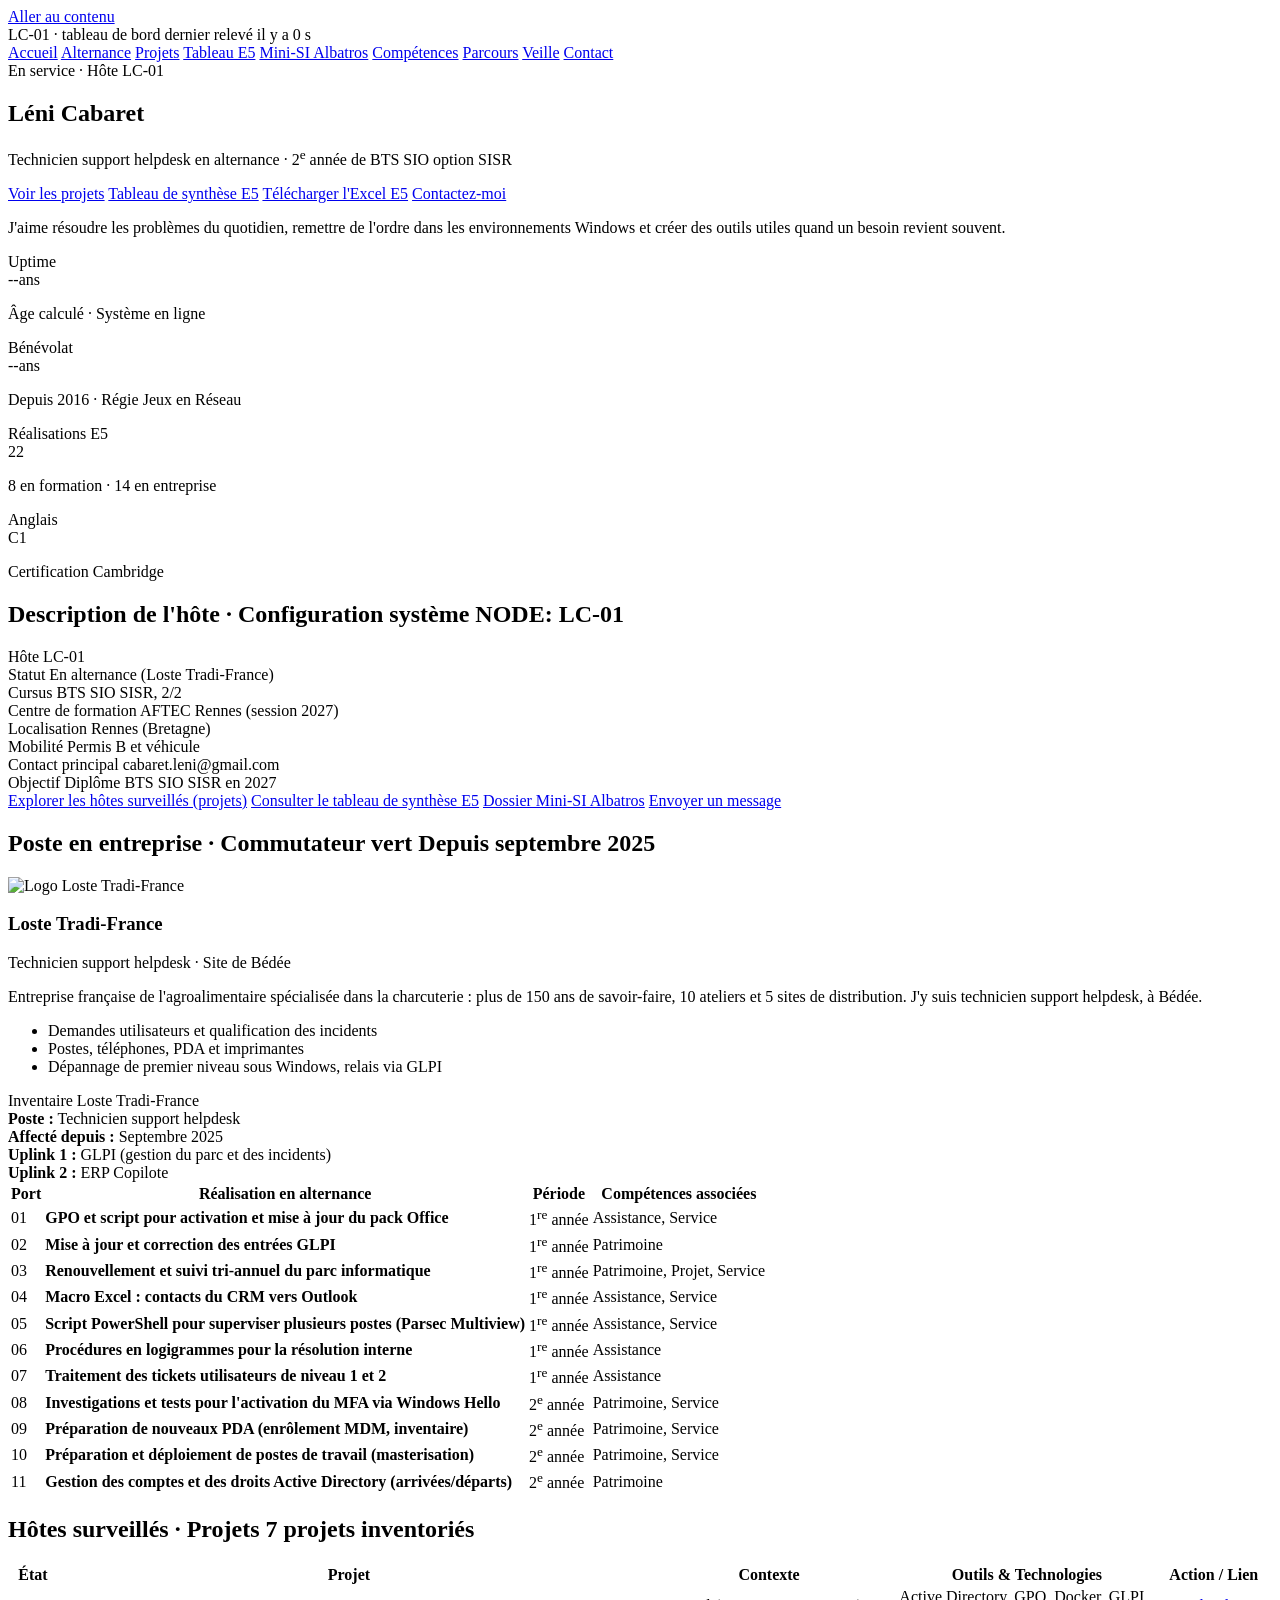
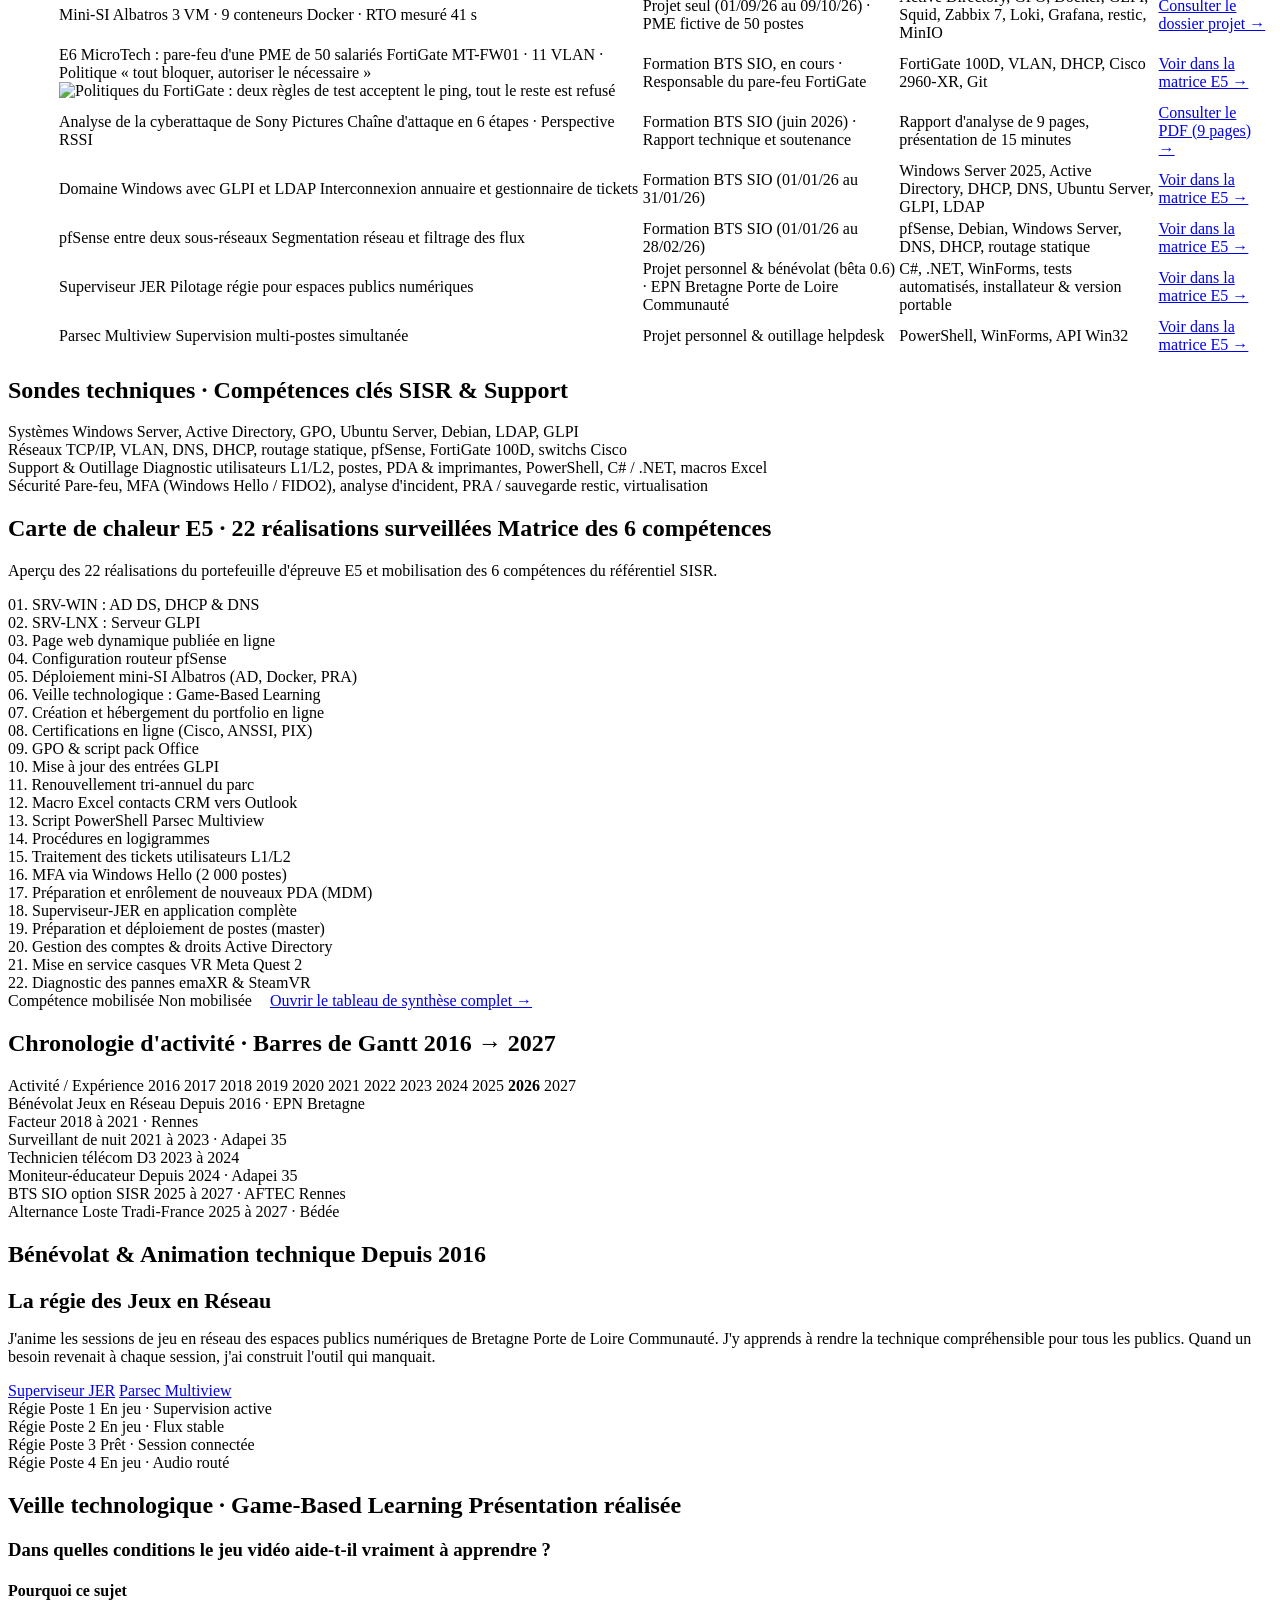
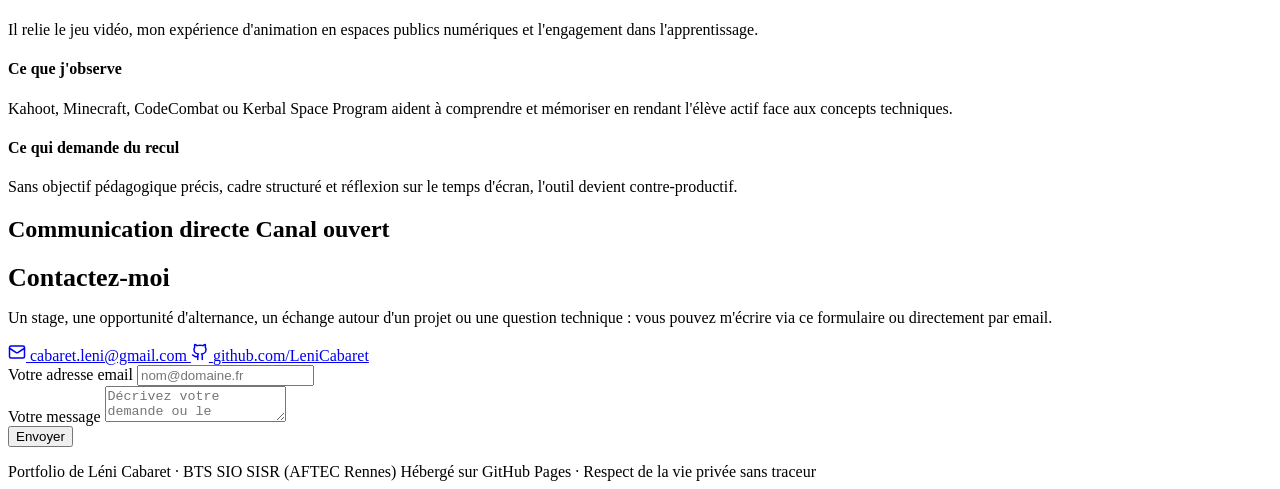
==== src/index.html @ 958c065c "Refonte du portfolio en tableau de bord de supervision - Nouveau style « Dashboard de supervision »," ====
<!doctype html>
<html lang="fr">
<head>
  <meta charset="utf-8">
  <meta name="viewport" content="width=device-width, initial-scale=1">
  <title>Léni Cabaret · Tableau de bord SISR</title>
  <meta name="description" content="Portfolio de Léni Cabaret : technicien support helpdesk en alternance chez Loste Tradi-France, BTS SIO SISR à l'AFTEC Rennes (session 2027).">
  <link rel="icon" href="assets/img/favicon.svg" type="image/svg+xml">
  <link rel="stylesheet" href="assets/css/themes.css">
  <link rel="stylesheet" href="assets/css/site.css">
</head>
<body>
  <a href="#contenu" class="skip-link">Aller au contenu</a>

  <!-- Barre du haut (Top bar de supervision) -->
  <header class="topbar">
    <div class="topbar-inner">
      <div class="topbar-left">
        <span class="host-badge">LC-01 · tableau de bord</span>
        <span class="live-status">
          <span class="voyant voyant-green" aria-hidden="true"></span>
          <span>dernier relevé il y a <span data-live-seconds>0</span> s</span>
        </span>
        <div class="theme-controls">
          <div class="theme-picker" data-theme-picker aria-label="Choix du thème"></div>
          <span data-theme-name></span>
        </div>
      </div>
      <nav class="topbar-nav" aria-label="Navigation principale">
        <a href="#accueil" class="nav-btn active">Accueil</a>
        <a href="#alternance" class="nav-btn">Alternance</a>
        <a href="#projets" class="nav-btn">Projets</a>
        <a href="e5.html" class="nav-btn">Tableau E5</a>
        <a href="mini-si-albatros.html" class="nav-btn">Mini-SI Albatros</a>
        <a href="#competences" class="nav-btn">Compétences</a>
        <a href="#parcours" class="nav-btn">Parcours</a>
        <a href="#veille" class="nav-btn">Veille</a>
        <a href="#contact" class="nav-btn">Contact</a>
      </nav>
    </div>
  </header>

  <main id="contenu" class="dashboard-container">
    <!-- 1. En-tête : Identité de l'hôte et statut -->
    <section id="accueil" class="panel hero-panel" aria-labelledby="hero-title">
      <div class="hero-header">
        <div class="hero-identity">
          <div class="hero-status-tag">
            <span class="voyant voyant-green" aria-hidden="true"></span>
            <span>En service · Hôte LC-01</span>
          </div>
          <h1 id="hero-title">Léni Cabaret</h1>
          <p class="subtitle">Technicien support helpdesk en alternance · 2<sup>e</sup> année de BTS SIO option SISR</p>
        </div>
        <div class="btn-group">
          <a href="#projets" class="btn btn-primary">Voir les projets</a>
          <a href="e5.html" class="btn btn-secondary">Tableau de synthèse E5</a>
          <a href="assets/docs/tableau-synthese-e5-leni-cabaret.xlsx" download class="btn btn-secondary">Télécharger l'Excel E5</a>
          <a href="#contact" class="btn btn-secondary">Contactez-moi</a>
        </div>
      </div>
      <p class="hero-summary">
        J'aime résoudre les problèmes du quotidien, remettre de l'ordre dans les environnements Windows et créer des outils utiles quand un besoin revient souvent.
      </p>
    </section>

    <!-- 2. Rangée de tuiles statistiques (Stats Tiles) -->
    <section class="stats-grid" aria-label="Métriques système">
      <!-- Tuile Uptime (Âge calculé en JS depuis le 20/07/1998) -->
      <article class="stat-tile">
        <div class="stat-top">
          <span class="stat-label">Uptime</span>
          <span class="voyant voyant-green" aria-hidden="true" title="Actif"></span>
        </div>
        <div class="stat-main">
          <div class="stat-number"><span data-stat-uptime data-birth="1998-07-20">--</span><span class="stat-unit">ans</span></div>
        </div>
        <p class="stat-desc">Âge calculé · Système en ligne</p>
      </article>

      <!-- Tuile Bénévolat (Années depuis 2016 calculées en JS) -->
      <article class="stat-tile">
        <div class="stat-top">
          <span class="stat-label">Bénévolat</span>
          <span class="voyant voyant-amber" aria-hidden="true" title="Engagement continu"></span>
        </div>
        <div class="stat-main">
          <div class="stat-number"><span data-stat-benevolat data-start="2016">--</span><span class="stat-unit">ans</span></div>
        </div>
        <p class="stat-desc">Depuis 2016 · Régie Jeux en Réseau</p>
      </article>

      <!-- Tuile Réalisations E5 (Nombre calculé depuis les données avec mini histogramme animé) -->
      <article class="stat-tile">
        <div class="stat-top">
          <span class="stat-label">Réalisations E5</span>
          <span class="voyant voyant-blue" aria-hidden="true" title="Référentiel BTS SIO"></span>
        </div>
        <div class="stat-main">
          <div class="stat-number"><span data-stat-e5 data-count="22">22</span></div>
          <div class="stat-histogram" aria-label="Histogramme : 8 en formation, 7 en entreprise 1re année, 7 en entreprise 2e année">
            <span class="hist-bar" style="height: 100%" title="Formation : 8 réalisations"></span>
            <span class="hist-bar" style="height: 87.5%" title="Entreprise 1re année : 7 réalisations"></span>
            <span class="hist-bar" style="height: 87.5%" title="Entreprise 2e année : 7 réalisations"></span>
          </div>
        </div>
        <p class="stat-desc">8 en formation · 14 en entreprise</p>
      </article>

      <!-- Tuile Anglais C1 Cambridge -->
      <article class="stat-tile">
        <div class="stat-top">
          <span class="stat-label">Anglais</span>
          <span class="voyant voyant-green" aria-hidden="true" title="Certifié"></span>
        </div>
        <div class="stat-main">
          <div class="stat-number">C1</div>
        </div>
        <p class="stat-desc">Certification Cambridge</p>
      </article>
    </section>

    <!-- 3. Panneau Description de l'hôte avec boutons -->
    <section class="panel" aria-labelledby="desc-title">
      <h2 id="desc-title" class="panel-title">
        <span>Description de l'hôte · Configuration système</span>
        <span class="panel-title-badge">NODE: LC-01</span>
      </h2>
      <div class="host-specs-grid">
        <div class="spec-item">
          <span class="spec-key">Hôte</span>
          <span class="spec-val">LC-01</span>
        </div>
        <div class="spec-item">
          <span class="spec-key">Statut</span>
          <span class="spec-val">En alternance (Loste Tradi-France)</span>
        </div>
        <div class="spec-item">
          <span class="spec-key">Cursus</span>
          <span class="spec-val">BTS SIO SISR, 2/2</span>
        </div>
        <div class="spec-item">
          <span class="spec-key">Centre de formation</span>
          <span class="spec-val">AFTEC Rennes (session 2027)</span>
        </div>
        <div class="spec-item">
          <span class="spec-key">Localisation</span>
          <span class="spec-val">Rennes (Bretagne)</span>
        </div>
        <div class="spec-item">
          <span class="spec-key">Mobilité</span>
          <span class="spec-val">Permis B et véhicule</span>
        </div>
        <div class="spec-item">
          <span class="spec-key">Contact principal</span>
          <span class="spec-val">cabaret.leni@gmail.com</span>
        </div>
        <div class="spec-item">
          <span class="spec-key">Objectif</span>
          <span class="spec-val">Diplôme BTS SIO SISR en 2027</span>
        </div>
      </div>
      <div class="btn-group">
        <a href="#projets" class="btn btn-primary">Explorer les hôtes surveillés (projets)</a>
        <a href="e5.html" class="btn btn-secondary">Consulter le tableau de synthèse E5</a>
        <a href="mini-si-albatros.html" class="btn btn-secondary">Dossier Mini-SI Albatros</a>
        <a href="#contact" class="btn btn-secondary">Envoyer un message</a>
      </div>
    </section>

    <!-- 4. Panneau Alternance chez Loste Tradi-France -->
    <section id="alternance" class="panel" aria-labelledby="alt-title">
      <h2 id="alt-title" class="panel-title">
        <span>Poste en entreprise · Commutateur vert</span>
        <span class="panel-title-badge">Depuis septembre 2025</span>
      </h2>
      <div class="alternance-layout">
        <div>
          <div class="company-badge-header">
            <img src="assets/img/loste-tradi-france.png" alt="Logo Loste Tradi-France" width="96" height="59" class="company-logo">
            <div class="company-title-wrap">
              <h3 class="company-name">Loste Tradi-France</h3>
              <span class="company-meta">
                <span class="voyant voyant-green" aria-hidden="true"></span>
                Technicien support helpdesk · Site de Bédée
              </span>
            </div>
          </div>
          <p>
            Entreprise française de l'agroalimentaire spécialisée dans la charcuterie : plus de 150 ans de savoir-faire, 10 ateliers et 5 sites de distribution. J'y suis technicien support helpdesk, à Bédée.
          </p>
          <ul class="missions-list">
            <li>Demandes utilisateurs et qualification des incidents</li>
            <li>Postes, téléphones, PDA et imprimantes</li>
            <li>Dépannage de premier niveau sous Windows, relais via GLPI</li>
          </ul>
        </div>
        <div class="inventory-tag">
          <div class="inventory-header">Inventaire Loste Tradi-France</div>
          <div><strong>Poste :</strong> Technicien support helpdesk</div>
          <div><strong>Affecté depuis :</strong> Septembre 2025</div>
          <div><strong>Uplink 1 :</strong> GLPI (gestion du parc et des incidents)</div>
          <div><strong>Uplink 2 :</strong> ERP Copilote</div>
        </div>
      </div>

      <!-- Réalisations menées en entreprise -->
      <div class="switch-table-wrapper">
        <table class="switch-table">
          <thead>
            <tr>
              <th scope="col">Port</th>
              <th scope="col">Réalisation en alternance</th>
              <th scope="col">Période</th>
              <th scope="col">Compétences associées</th>
            </tr>
          </thead>
          <tbody>
            <tr>
              <td><span class="spec-key">01</span></td>
              <td><strong>GPO et script pour activation et mise à jour du pack Office</strong></td>
              <td>1<sup>re</sup> année</td>
              <td>Assistance, Service</td>
            </tr>
            <tr>
              <td><span class="spec-key">02</span></td>
              <td><strong>Mise à jour et correction des entrées GLPI</strong></td>
              <td>1<sup>re</sup> année</td>
              <td>Patrimoine</td>
            </tr>
            <tr>
              <td><span class="spec-key">03</span></td>
              <td><strong>Renouvellement et suivi tri-annuel du parc informatique</strong></td>
              <td>1<sup>re</sup> année</td>
              <td>Patrimoine, Projet, Service</td>
            </tr>
            <tr>
              <td><span class="spec-key">04</span></td>
              <td><strong>Macro Excel : contacts du CRM vers Outlook</strong></td>
              <td>1<sup>re</sup> année</td>
              <td>Assistance, Service</td>
            </tr>
            <tr>
              <td><span class="spec-key">05</span></td>
              <td><strong>Script PowerShell pour superviser plusieurs postes (Parsec Multiview)</strong></td>
              <td>1<sup>re</sup> année</td>
              <td>Assistance, Service</td>
            </tr>
            <tr>
              <td><span class="spec-key">06</span></td>
              <td><strong>Procédures en logigrammes pour la résolution interne</strong></td>
              <td>1<sup>re</sup> année</td>
              <td>Assistance</td>
            </tr>
            <tr>
              <td><span class="spec-key">07</span></td>
              <td><strong>Traitement des tickets utilisateurs de niveau 1 et 2</strong></td>
              <td>1<sup>re</sup> année</td>
              <td>Assistance</td>
            </tr>
            <tr>
              <td><span class="spec-key">08</span></td>
              <td><strong>Investigations et tests pour l'activation du MFA via Windows Hello</strong></td>
              <td>2<sup>e</sup> année</td>
              <td>Patrimoine, Service</td>
            </tr>
            <tr>
              <td><span class="spec-key">09</span></td>
              <td><strong>Préparation de nouveaux PDA (enrôlement MDM, inventaire)</strong></td>
              <td>2<sup>e</sup> année</td>
              <td>Patrimoine, Service</td>
            </tr>
            <tr>
              <td><span class="spec-key">10</span></td>
              <td><strong>Préparation et déploiement de postes de travail (masterisation)</strong></td>
              <td>2<sup>e</sup> année</td>
              <td>Patrimoine, Service</td>
            </tr>
            <tr>
              <td><span class="spec-key">11</span></td>
              <td><strong>Gestion des comptes et des droits Active Directory (arrivées/départs)</strong></td>
              <td>2<sup>e</sup> année</td>
              <td>Patrimoine</td>
            </tr>
          </tbody>
        </table>
      </div>
    </section>

    <!-- 5. Tableau « Hôtes surveillés · projets » -->
    <section id="projets" class="panel" aria-labelledby="proj-title">
      <h2 id="proj-title" class="panel-title">
        <span>Hôtes surveillés · Projets</span>
        <span class="panel-title-badge">7 projets inventoriés</span>
      </h2>
      <div class="table-responsive">
        <table class="projects-table">
          <thead>
            <tr>
              <th scope="col" style="width: 44px">État</th>
              <th scope="col">Projet</th>
              <th scope="col">Contexte</th>
              <th scope="col">Outils &amp; Technologies</th>
              <th scope="col">Action / Lien</th>
            </tr>
          </thead>
          <tbody>
            <!-- Mini-SI Albatros -->
            <tr>
              <td><span class="voyant voyant-green" aria-hidden="true" title="Opérationnel"></span></td>
              <td>
                <div class="project-name-cell">
                  <span class="project-title">Mini-SI Albatros</span>
                  <span class="tag-tools">3 VM · 9 conteneurs Docker · RTO mesuré 41 s</span>
                </div>
              </td>
              <td>Projet seul (01/09/26 au 09/10/26) · PME fictive de 50 postes</td>
              <td>Active Directory, GPO, Docker, GLPI, Squid, Zabbix 7, Loki, Grafana, restic, MinIO</td>
              <td>
                <a href="mini-si-albatros.html" class="btn btn-secondary">Consulter le dossier projet &rarr;</a>
              </td>
            </tr>

            <!-- E6 MicroTech -->
            <tr>
              <td><span class="voyant voyant-blue" aria-hidden="true" title="En cours"></span></td>
              <td>
                <div class="project-name-cell">
                  <span class="project-title">E6 MicroTech : pare-feu d'une PME de 50 salariés</span>
                  <span class="tag-tools">FortiGate MT-FW01 · 11 VLAN · Politique « tout bloquer, autoriser le nécessaire »</span>
                  <img src="assets/img/projets/microtech-regles-extrait.jpg" alt="Politiques du FortiGate : deux règles de test acceptent le ping, tout le reste est refusé" class="project-preview-thumb" width="400" height="150" loading="lazy">
                </div>
              </td>
              <td>Formation BTS SIO, en cours · Responsable du pare-feu FortiGate</td>
              <td>FortiGate 100D, VLAN, DHCP, Cisco 2960-XR, Git</td>
              <td>
                <a href="e5.html" class="btn btn-secondary">Voir dans la matrice E5 &rarr;</a>
              </td>
            </tr>

            <!-- Cyberattaque Sony Pictures -->
            <tr>
              <td><span class="voyant voyant-blue" aria-hidden="true" title="Terminé"></span></td>
              <td>
                <div class="project-name-cell">
                  <span class="project-title">Analyse de la cyberattaque de Sony Pictures</span>
                  <span class="tag-tools">Chaîne d'attaque en 6 étapes · Perspective RSSI</span>
                </div>
              </td>
              <td>Formation BTS SIO (juin 2026) · Rapport technique et soutenance</td>
              <td>Rapport d'analyse de 9 pages, présentation de 15 minutes</td>
              <td>
                <a href="assets/docs/analyse-attaque-sony-pictures-2014.pdf" target="_blank" rel="noopener" class="btn btn-secondary">Consulter le PDF (9 pages) &rarr;</a>
              </td>
            </tr>

            <!-- Domaine Windows avec GLPI et LDAP -->
            <tr>
              <td><span class="voyant voyant-blue" aria-hidden="true" title="Terminé"></span></td>
              <td>
                <div class="project-name-cell">
                  <span class="project-title">Domaine Windows avec GLPI et LDAP</span>
                  <span class="tag-tools">Interconnexion annuaire et gestionnaire de tickets</span>
                </div>
              </td>
              <td>Formation BTS SIO (01/01/26 au 31/01/26)</td>
              <td>Windows Server 2025, Active Directory, DHCP, DNS, Ubuntu Server, GLPI, LDAP</td>
              <td>
                <a href="e5.html" class="btn btn-secondary">Voir dans la matrice E5 &rarr;</a>
              </td>
            </tr>

            <!-- pfSense entre deux sous-réseaux -->
            <tr>
              <td><span class="voyant voyant-blue" aria-hidden="true" title="Terminé"></span></td>
              <td>
                <div class="project-name-cell">
                  <span class="project-title">pfSense entre deux sous-réseaux</span>
                  <span class="tag-tools">Segmentation réseau et filtrage des flux</span>
                </div>
              </td>
              <td>Formation BTS SIO (01/01/26 au 28/02/26)</td>
              <td>pfSense, Debian, Windows Server, DNS, DHCP, routage statique</td>
              <td>
                <a href="e5.html" class="btn btn-secondary">Voir dans la matrice E5 &rarr;</a>
              </td>
            </tr>

            <!-- Superviseur JER -->
            <tr>
              <td><span class="voyant voyant-amber" aria-hidden="true" title="Bêta 0.6"></span></td>
              <td>
                <div class="project-name-cell">
                  <span class="project-title">Superviseur JER</span>
                  <span class="tag-tools">Pilotage régie pour espaces publics numériques</span>
                </div>
              </td>
              <td>Projet personnel &amp; bénévolat (bêta 0.6) · EPN Bretagne Porte de Loire Communauté</td>
              <td>C#, .NET, WinForms, tests automatisés, installateur &amp; version portable</td>
              <td>
                <a href="e5.html" class="btn btn-secondary">Voir dans la matrice E5 &rarr;</a>
              </td>
            </tr>

            <!-- Parsec Multiview -->
            <tr>
              <td><span class="voyant voyant-amber" aria-hidden="true" title="Actif"></span></td>
              <td>
                <div class="project-name-cell">
                  <span class="project-title">Parsec Multiview</span>
                  <span class="tag-tools">Supervision multi-postes simultanée</span>
                </div>
              </td>
              <td>Projet personnel &amp; outillage helpdesk</td>
              <td>PowerShell, WinForms, API Win32</td>
              <td>
                <a href="e5.html" class="btn btn-secondary">Voir dans la matrice E5 &rarr;</a>
              </td>
            </tr>
          </tbody>
        </table>
      </div>
    </section>

    <!-- 6. Panneau Compétences techniques -->
    <section id="competences" class="panel" aria-labelledby="comp-title">
      <h2 id="comp-title" class="panel-title">
        <span>Sondes techniques · Compétences clés</span>
        <span class="panel-title-badge">SISR &amp; Support</span>
      </h2>
      <div class="host-specs-grid">
        <div class="spec-item">
          <span class="spec-key">Systèmes</span>
          <span class="spec-val">Windows Server, Active Directory, GPO, Ubuntu Server, Debian, LDAP, GLPI</span>
        </div>
        <div class="spec-item">
          <span class="spec-key">Réseaux</span>
          <span class="spec-val">TCP/IP, VLAN, DNS, DHCP, routage statique, pfSense, FortiGate 100D, switchs Cisco</span>
        </div>
        <div class="spec-item">
          <span class="spec-key">Support &amp; Outillage</span>
          <span class="spec-val">Diagnostic utilisateurs L1/L2, postes, PDA &amp; imprimantes, PowerShell, C# / .NET, macros Excel</span>
        </div>
        <div class="spec-item">
          <span class="spec-key">Sécurité</span>
          <span class="spec-val">Pare-feu, MFA (Windows Hello / FIDO2), analyse d'incident, PRA / sauvegarde restic, virtualisation</span>
        </div>
      </div>
    </section>

    <!-- 7. Carte de chaleur E5 (Heatmap de supervision) -->
    <section id="e5-heatmap" class="panel" aria-labelledby="heatmap-title">
      <h2 id="heatmap-title" class="panel-title">
        <span>Carte de chaleur E5 · 22 réalisations surveillées</span>
        <span class="panel-title-badge">Matrice des 6 compétences</span>
      </h2>
      <p class="heatmap-intro">
        Aperçu des 22 réalisations du portefeuille d'épreuve E5 et mobilisation des 6 compétences du référentiel SISR.
      </p>

      <div class="heatmap-grid" aria-label="Carte de chaleur des réalisations E5">
        <!-- 1 à 8 : Formation -->
        <div class="heatmap-row">
          <span class="heatmap-row-title">01. SRV-WIN : AD DS, DHCP &amp; DNS</span>
          <div class="heatmap-cells" aria-label="Compétences : Patrimoine, Service">
            <span class="heatmap-cell active" title="Patrimoine mobilisé"></span>
            <span class="heatmap-cell" title="Assistance"></span>
            <span class="heatmap-cell" title="Présence en ligne"></span>
            <span class="heatmap-cell" title="Projet"></span>
            <span class="heatmap-cell active" title="Service mobilisé"></span>
            <span class="heatmap-cell" title="Dév. pro"></span>
          </div>
        </div>
        <div class="heatmap-row">
          <span class="heatmap-row-title">02. SRV-LNX : Serveur GLPI</span>
          <div class="heatmap-cells" aria-label="Compétences : Patrimoine, Service">
            <span class="heatmap-cell active" title="Patrimoine mobilisé"></span>
            <span class="heatmap-cell" title="Assistance"></span>
            <span class="heatmap-cell" title="Présence en ligne"></span>
            <span class="heatmap-cell" title="Projet"></span>
            <span class="heatmap-cell active" title="Service mobilisé"></span>
            <span class="heatmap-cell" title="Dév. pro"></span>
          </div>
        </div>
        <div class="heatmap-row">
          <span class="heatmap-row-title">03. Page web dynamique publiée en ligne</span>
          <div class="heatmap-cells" aria-label="Compétence : Présence en ligne">
            <span class="heatmap-cell" title="Patrimoine"></span>
            <span class="heatmap-cell" title="Assistance"></span>
            <span class="heatmap-cell active" title="Présence en ligne mobilisée"></span>
            <span class="heatmap-cell" title="Projet"></span>
            <span class="heatmap-cell" title="Service"></span>
            <span class="heatmap-cell" title="Dév. pro"></span>
          </div>
        </div>
        <div class="heatmap-row">
          <span class="heatmap-row-title">04. Configuration routeur pfSense</span>
          <div class="heatmap-cells" aria-label="Compétence : Service">
            <span class="heatmap-cell" title="Patrimoine"></span>
            <span class="heatmap-cell" title="Assistance"></span>
            <span class="heatmap-cell" title="Présence en ligne"></span>
            <span class="heatmap-cell" title="Projet"></span>
            <span class="heatmap-cell active" title="Service mobilisé"></span>
            <span class="heatmap-cell" title="Dév. pro"></span>
          </div>
        </div>
        <div class="heatmap-row">
          <span class="heatmap-row-title">05. Déploiement mini-SI Albatros (AD, Docker, PRA)</span>
          <div class="heatmap-cells" aria-label="Compétences : Projet, Service">
            <span class="heatmap-cell" title="Patrimoine"></span>
            <span class="heatmap-cell" title="Assistance"></span>
            <span class="heatmap-cell" title="Présence en ligne"></span>
            <span class="heatmap-cell active" title="Projet mobilisé"></span>
            <span class="heatmap-cell active" title="Service mobilisé"></span>
            <span class="heatmap-cell" title="Dév. pro"></span>
          </div>
        </div>
        <div class="heatmap-row">
          <span class="heatmap-row-title">06. Veille technologique : Game-Based Learning</span>
          <div class="heatmap-cells" aria-label="Compétence : Dév. pro">
            <span class="heatmap-cell" title="Patrimoine"></span>
            <span class="heatmap-cell" title="Assistance"></span>
            <span class="heatmap-cell" title="Présence en ligne"></span>
            <span class="heatmap-cell" title="Projet"></span>
            <span class="heatmap-cell" title="Service"></span>
            <span class="heatmap-cell active" title="Dév. pro mobilisé"></span>
          </div>
        </div>
        <div class="heatmap-row">
          <span class="heatmap-row-title">07. Création et hébergement du portfolio en ligne</span>
          <div class="heatmap-cells" aria-label="Compétences : Présence en ligne, Dév. pro">
            <span class="heatmap-cell" title="Patrimoine"></span>
            <span class="heatmap-cell" title="Assistance"></span>
            <span class="heatmap-cell active" title="Présence en ligne mobilisée"></span>
            <span class="heatmap-cell" title="Projet"></span>
            <span class="heatmap-cell" title="Service"></span>
            <span class="heatmap-cell active" title="Dév. pro mobilisé"></span>
          </div>
        </div>
        <div class="heatmap-row">
          <span class="heatmap-row-title">08. Certifications en ligne (Cisco, ANSSI, PIX)</span>
          <div class="heatmap-cells" aria-label="Compétence : Dév. pro">
            <span class="heatmap-cell" title="Patrimoine"></span>
            <span class="heatmap-cell" title="Assistance"></span>
            <span class="heatmap-cell" title="Présence en ligne"></span>
            <span class="heatmap-cell" title="Projet"></span>
            <span class="heatmap-cell" title="Service"></span>
            <span class="heatmap-cell active" title="Dév. pro mobilisé"></span>
          </div>
        </div>

        <!-- 9 à 15 : Entreprise 1re année -->
        <div class="heatmap-row">
          <span class="heatmap-row-title">09. GPO &amp; script pack Office</span>
          <div class="heatmap-cells" aria-label="Compétences : Assistance, Service">
            <span class="heatmap-cell" title="Patrimoine"></span>
            <span class="heatmap-cell active" title="Assistance mobilisée"></span>
            <span class="heatmap-cell" title="Présence en ligne"></span>
            <span class="heatmap-cell" title="Projet"></span>
            <span class="heatmap-cell active" title="Service mobilisé"></span>
            <span class="heatmap-cell" title="Dév. pro"></span>
          </div>
        </div>
        <div class="heatmap-row">
          <span class="heatmap-row-title">10. Mise à jour des entrées GLPI</span>
          <div class="heatmap-cells" aria-label="Compétence : Patrimoine">
            <span class="heatmap-cell active" title="Patrimoine mobilisé"></span>
            <span class="heatmap-cell" title="Assistance"></span>
            <span class="heatmap-cell" title="Présence en ligne"></span>
            <span class="heatmap-cell" title="Projet"></span>
            <span class="heatmap-cell" title="Service"></span>
            <span class="heatmap-cell" title="Dév. pro"></span>
          </div>
        </div>
        <div class="heatmap-row">
          <span class="heatmap-row-title">11. Renouvellement tri-annuel du parc</span>
          <div class="heatmap-cells" aria-label="Compétences : Patrimoine, Projet, Service">
            <span class="heatmap-cell active" title="Patrimoine mobilisé"></span>
            <span class="heatmap-cell" title="Assistance"></span>
            <span class="heatmap-cell" title="Présence en ligne"></span>
            <span class="heatmap-cell active" title="Projet mobilisé"></span>
            <span class="heatmap-cell active" title="Service mobilisé"></span>
            <span class="heatmap-cell" title="Dév. pro"></span>
          </div>
        </div>
        <div class="heatmap-row">
          <span class="heatmap-row-title">12. Macro Excel contacts CRM vers Outlook</span>
          <div class="heatmap-cells" aria-label="Compétences : Assistance, Service">
            <span class="heatmap-cell" title="Patrimoine"></span>
            <span class="heatmap-cell active" title="Assistance mobilisée"></span>
            <span class="heatmap-cell" title="Présence en ligne"></span>
            <span class="heatmap-cell" title="Projet"></span>
            <span class="heatmap-cell active" title="Service mobilisé"></span>
            <span class="heatmap-cell" title="Dév. pro"></span>
          </div>
        </div>
        <div class="heatmap-row">
          <span class="heatmap-row-title">13. Script PowerShell Parsec Multiview</span>
          <div class="heatmap-cells" aria-label="Compétences : Assistance, Service">
            <span class="heatmap-cell" title="Patrimoine"></span>
            <span class="heatmap-cell active" title="Assistance mobilisée"></span>
            <span class="heatmap-cell" title="Présence en ligne"></span>
            <span class="heatmap-cell" title="Projet"></span>
            <span class="heatmap-cell active" title="Service mobilisé"></span>
            <span class="heatmap-cell" title="Dév. pro"></span>
          </div>
        </div>
        <div class="heatmap-row">
          <span class="heatmap-row-title">14. Procédures en logigrammes</span>
          <div class="heatmap-cells" aria-label="Compétence : Assistance">
            <span class="heatmap-cell" title="Patrimoine"></span>
            <span class="heatmap-cell active" title="Assistance mobilisée"></span>
            <span class="heatmap-cell" title="Présence en ligne"></span>
            <span class="heatmap-cell" title="Projet"></span>
            <span class="heatmap-cell" title="Service"></span>
            <span class="heatmap-cell" title="Dév. pro"></span>
          </div>
        </div>
        <div class="heatmap-row">
          <span class="heatmap-row-title">15. Traitement des tickets utilisateurs L1/L2</span>
          <div class="heatmap-cells" aria-label="Compétence : Assistance">
            <span class="heatmap-cell" title="Patrimoine"></span>
            <span class="heatmap-cell active" title="Assistance mobilisée"></span>
            <span class="heatmap-cell" title="Présence en ligne"></span>
            <span class="heatmap-cell" title="Projet"></span>
            <span class="heatmap-cell" title="Service"></span>
            <span class="heatmap-cell" title="Dév. pro"></span>
          </div>
        </div>

        <!-- 16 à 22 : Entreprise 2e année -->
        <div class="heatmap-row">
          <span class="heatmap-row-title">16. MFA via Windows Hello (2 000 postes)</span>
          <div class="heatmap-cells" aria-label="Compétences : Patrimoine, Service">
            <span class="heatmap-cell active" title="Patrimoine mobilisé"></span>
            <span class="heatmap-cell" title="Assistance"></span>
            <span class="heatmap-cell" title="Présence en ligne"></span>
            <span class="heatmap-cell" title="Projet"></span>
            <span class="heatmap-cell active" title="Service mobilisé"></span>
            <span class="heatmap-cell" title="Dév. pro"></span>
          </div>
        </div>
        <div class="heatmap-row">
          <span class="heatmap-row-title">17. Préparation et enrôlement de nouveaux PDA (MDM)</span>
          <div class="heatmap-cells" aria-label="Compétences : Patrimoine, Service">
            <span class="heatmap-cell active" title="Patrimoine mobilisé"></span>
            <span class="heatmap-cell" title="Assistance"></span>
            <span class="heatmap-cell" title="Présence en ligne"></span>
            <span class="heatmap-cell" title="Projet"></span>
            <span class="heatmap-cell active" title="Service mobilisé"></span>
            <span class="heatmap-cell" title="Dév. pro"></span>
          </div>
        </div>
        <div class="heatmap-row">
          <span class="heatmap-row-title">18. Superviseur-JER en application complète</span>
          <div class="heatmap-cells" aria-label="Compétences : Projet, Service">
            <span class="heatmap-cell" title="Patrimoine"></span>
            <span class="heatmap-cell" title="Assistance"></span>
            <span class="heatmap-cell" title="Présence en ligne"></span>
            <span class="heatmap-cell active" title="Projet mobilisé"></span>
            <span class="heatmap-cell active" title="Service mobilisé"></span>
            <span class="heatmap-cell" title="Dév. pro"></span>
          </div>
        </div>
        <div class="heatmap-row">
          <span class="heatmap-row-title">19. Préparation et déploiement de postes (master)</span>
          <div class="heatmap-cells" aria-label="Compétences : Patrimoine, Service">
            <span class="heatmap-cell active" title="Patrimoine mobilisé"></span>
            <span class="heatmap-cell" title="Assistance"></span>
            <span class="heatmap-cell" title="Présence en ligne"></span>
            <span class="heatmap-cell" title="Projet"></span>
            <span class="heatmap-cell active" title="Service mobilisé"></span>
            <span class="heatmap-cell" title="Dév. pro"></span>
          </div>
        </div>
        <div class="heatmap-row">
          <span class="heatmap-row-title">20. Gestion des comptes &amp; droits Active Directory</span>
          <div class="heatmap-cells" aria-label="Compétence : Patrimoine">
            <span class="heatmap-cell active" title="Patrimoine mobilisé"></span>
            <span class="heatmap-cell" title="Assistance"></span>
            <span class="heatmap-cell" title="Présence en ligne"></span>
            <span class="heatmap-cell" title="Projet"></span>
            <span class="heatmap-cell" title="Service"></span>
            <span class="heatmap-cell" title="Dév. pro"></span>
          </div>
        </div>
        <div class="heatmap-row">
          <span class="heatmap-row-title">21. Mise en service casques VR Meta Quest 2</span>
          <div class="heatmap-cells" aria-label="Compétences : Assistance, Service">
            <span class="heatmap-cell" title="Patrimoine"></span>
            <span class="heatmap-cell active" title="Assistance mobilisée"></span>
            <span class="heatmap-cell" title="Présence en ligne"></span>
            <span class="heatmap-cell" title="Projet"></span>
            <span class="heatmap-cell active" title="Service mobilisé"></span>
            <span class="heatmap-cell" title="Dév. pro"></span>
          </div>
        </div>
        <div class="heatmap-row">
          <span class="heatmap-row-title">22. Diagnostic des pannes emaXR &amp; SteamVR</span>
          <div class="heatmap-cells" aria-label="Compétence : Assistance">
            <span class="heatmap-cell" title="Patrimoine"></span>
            <span class="heatmap-cell active" title="Assistance mobilisée"></span>
            <span class="heatmap-cell" title="Présence en ligne"></span>
            <span class="heatmap-cell" title="Projet"></span>
            <span class="heatmap-cell" title="Service"></span>
            <span class="heatmap-cell" title="Dév. pro"></span>
          </div>
        </div>
      </div>

      <div class="heatmap-legend">
        <span class="legend-item"><span class="heatmap-cell active"></span> Compétence mobilisée</span>
        <span class="legend-item"><span class="heatmap-cell"></span> Non mobilisée</span>
        <span class="legend-item" style="margin-left: auto">
          <a href="e5.html" class="btn btn-secondary" style="min-height: 38px; padding: 0 14px">Ouvrir le tableau de synthèse complet &rarr;</a>
        </span>
      </div>
    </section>

    <!-- 8. Chronologie 2016 -> 2027 en barres de Gantt -->
    <section id="parcours" class="panel" aria-labelledby="parcours-title">
      <h2 id="parcours-title" class="panel-title">
        <span>Chronologie d'activité · Barres de Gantt</span>
        <span class="panel-title-badge">2016 &rarr; 2027</span>
      </h2>
      <div class="gantt-wrapper">
        <div class="gantt-board">
          <div class="gantt-header-years">
            <span>Activité / Expérience</span>
            <span>2016</span>
            <span>2017</span>
            <span>2018</span>
            <span>2019</span>
            <span>2020</span>
            <span>2021</span>
            <span>2022</span>
            <span>2023</span>
            <span>2024</span>
            <span>2025</span>
            <span style="color: var(--text); font-weight: 700">2026</span>
            <span>2027</span>
          </div>

          <!-- Bénévolat Jeux en Réseau -->
          <div class="gantt-row">
            <div class="gantt-label">
              <span class="gantt-title">Bénévolat Jeux en Réseau</span>
              <span class="gantt-sub">Depuis 2016 · EPN Bretagne</span>
            </div>
            <div class="gantt-bar-slot" style="grid-column: 2 / span 12">
              <div class="gantt-bar warning" style="width: 100%"></div>
            </div>
          </div>

          <!-- Facteur -->
          <div class="gantt-row">
            <div class="gantt-label">
              <span class="gantt-title">Facteur</span>
              <span class="gantt-sub">2018 à 2021 · Rennes</span>
            </div>
            <div class="gantt-bar-slot" style="grid-column: 4 / span 3">
              <div class="gantt-bar" style="width: 100%"></div>
            </div>
          </div>

          <!-- Surveillant de nuit -->
          <div class="gantt-row">
            <div class="gantt-label">
              <span class="gantt-title">Surveillant de nuit</span>
              <span class="gantt-sub">2021 à 2023 · Adapei 35</span>
            </div>
            <div class="gantt-bar-slot" style="grid-column: 7 / span 2">
              <div class="gantt-bar" style="width: 100%"></div>
            </div>
          </div>

          <!-- Technicien télécom D3 -->
          <div class="gantt-row">
            <div class="gantt-label">
              <span class="gantt-title">Technicien télécom D3</span>
              <span class="gantt-sub">2023 à 2024</span>
            </div>
            <div class="gantt-bar-slot" style="grid-column: 9 / span 1">
              <div class="gantt-bar" style="width: 100%"></div>
            </div>
          </div>

          <!-- Moniteur-éducateur -->
          <div class="gantt-row">
            <div class="gantt-label">
              <span class="gantt-title">Moniteur-éducateur</span>
              <span class="gantt-sub">Depuis 2024 · Adapei 35</span>
            </div>
            <div class="gantt-bar-slot" style="grid-column: 10 / span 3">
              <div class="gantt-bar" style="width: 100%"></div>
            </div>
          </div>

          <!-- BTS SIO SISR -->
          <div class="gantt-row">
            <div class="gantt-label">
              <span class="gantt-title">BTS SIO option SISR</span>
              <span class="gantt-sub">2025 à 2027 · AFTEC Rennes</span>
            </div>
            <div class="gantt-bar-slot" style="grid-column: 11 / span 2">
              <div class="gantt-bar accent" style="width: 100%"></div>
            </div>
          </div>

          <!-- Alternance Loste Tradi-France -->
          <div class="gantt-row">
            <div class="gantt-label">
              <span class="gantt-title">Alternance Loste Tradi-France</span>
              <span class="gantt-sub">2025 à 2027 · Bédée</span>
            </div>
            <div class="gantt-bar-slot" style="grid-column: 11 / span 2">
              <div class="gantt-bar success" style="width: 100%"></div>
            </div>
          </div>
        </div>
      </div>
    </section>

    <!-- 9. Panneau Bénévolat : La régie des Jeux en Réseau -->
    <section id="benevolat" class="panel" aria-labelledby="ben-title">
      <h2 id="ben-title" class="panel-title">
        <span>Bénévolat &amp; Animation technique</span>
        <span class="panel-title-badge">Depuis 2016</span>
      </h2>
      <div class="alternance-layout">
        <div>
          <h3 style="margin: 0 0 10px; font-size: 22px">La régie des Jeux en Réseau</h3>
          <p>
            J'anime les sessions de jeu en réseau des espaces publics numériques de Bretagne Porte de Loire Communauté. J'y apprends à rendre la technique compréhensible pour tous les publics. Quand un besoin revenait à chaque session, j'ai construit l'outil qui manquait.
          </p>
          <div class="btn-group">
            <a href="e5.html" class="btn btn-secondary">Superviseur JER</a>
            <a href="e5.html" class="btn btn-secondary">Parsec Multiview</a>
          </div>
        </div>
        <div class="host-specs-grid" style="margin: 0">
          <div class="spec-item">
            <span class="spec-key">Régie Poste 1</span>
            <span class="spec-val"><span class="voyant voyant-green" aria-hidden="true"></span> En jeu · Supervision active</span>
          </div>
          <div class="spec-item">
            <span class="spec-key">Régie Poste 2</span>
            <span class="spec-val"><span class="voyant voyant-green" aria-hidden="true"></span> En jeu · Flux stable</span>
          </div>
          <div class="spec-item">
            <span class="spec-key">Régie Poste 3</span>
            <span class="spec-val"><span class="voyant voyant-green" aria-hidden="true"></span> Prêt · Session connectée</span>
          </div>
          <div class="spec-item">
            <span class="spec-key">Régie Poste 4</span>
            <span class="spec-val"><span class="voyant voyant-green" aria-hidden="true"></span> En jeu · Audio routé</span>
          </div>
        </div>
      </div>
    </section>

    <!-- 10. Panneau Veille technologique -->
    <section id="veille" class="panel" aria-labelledby="veille-title">
      <h2 id="veille-title" class="panel-title">
        <span>Veille technologique · Game-Based Learning</span>
        <span class="panel-title-badge">Présentation réalisée</span>
      </h2>
      <h3 class="veille-question">Dans quelles conditions le jeu vidéo aide-t-il vraiment à apprendre ?</h3>
      <div class="veille-grid">
        <article class="veille-card">
          <h4 class="veille-card-title">Pourquoi ce sujet</h4>
          <p class="veille-card-text">
            Il relie le jeu vidéo, mon expérience d'animation en espaces publics numériques et l'engagement dans l'apprentissage.
          </p>
        </article>
        <article class="veille-card">
          <h4 class="veille-card-title">Ce que j'observe</h4>
          <p class="veille-card-text">
            Kahoot, Minecraft, CodeCombat ou Kerbal Space Program aident à comprendre et mémoriser en rendant l'élève actif face aux concepts techniques.
          </p>
        </article>
        <article class="veille-card">
          <h4 class="veille-card-title">Ce qui demande du recul</h4>
          <p class="veille-card-text">
            Sans objectif pédagogique précis, cadre structuré et réflexion sur le temps d'écran, l'outil devient contre-productif.
          </p>
        </article>
      </div>
    </section>

    <!-- 11. Panneau CONTACT intitulé « Contactez-moi » (RÈGLE : Aucun vocabulaire de ticket) -->
    <section id="contact" class="panel" aria-labelledby="contact-title">
      <h2 id="contact-title" class="panel-title">
        <span>Communication directe</span>
        <span class="panel-title-badge">Canal ouvert</span>
      </h2>
      <div class="contact-layout">
        <div class="contact-info">
          <h3 style="margin: 0; font-size: 26px">Contactez-moi</h3>
          <p class="contact-intro">
            Un stage, une opportunité d'alternance, un échange autour d'un projet ou une question technique : vous pouvez m'écrire via ce formulaire ou directement par email.
          </p>
          <div class="contact-links">
            <a href="mailto:cabaret.leni@gmail.com" class="contact-link-item">
              <svg width="18" height="18" viewBox="0 0 24 24" fill="none" stroke="currentColor" stroke-width="2" stroke-linecap="round" stroke-linejoin="round" aria-hidden="true"><rect width="20" height="16" x="2" y="4" rx="2"/><path d="m22 7-8.97 5.7a1.94 1.94 0 0 1-2.06 0L2 7"/></svg>
              <span>cabaret.leni@gmail.com</span>
            </a>
            <a href="https://github.com/LeniCabaret" target="_blank" rel="noopener" class="contact-link-item">
              <svg width="18" height="18" viewBox="0 0 24 24" fill="none" stroke="currentColor" stroke-width="2" stroke-linecap="round" stroke-linejoin="round" aria-hidden="true"><path d="M15 22v-4a4.8 4.8 0 0 0-1-3.5c3 0 6-2 6-5.5.08-1.25-.27-2.48-1-3.5.28-1.15.28-2.35 0-3.5 0 0-1 0-3 1.5-2.64-.5-5.36-.5-8 0C6 2 5 2 5 2c-.3 1.15-.3 2.35 0 3.5A5.403 5.403 0 0 0 4 9c0 3.5 3 5.5 6 5.5-.39.49-.68 1.05-.85 1.65-.17.6-.22 1.23-.15 1.85v4"/><path d="M9 18c-4.51 2-5-2-7-2"/></svg>
              <span>github.com/LeniCabaret</span>
            </a>
          </div>
        </div>

        <form data-form action="https://api.web3forms.com/submit" method="POST" class="contact-form">
          <input type="hidden" name="access_key" value="__WEB3FORMS_KEY__">
          <input type="hidden" name="subject" value="Nouveau message depuis le portfolio">
          <input type="checkbox" name="botcheck" tabindex="-1" autocomplete="off" hidden>

          <div class="form-group">
            <label for="c-email">Votre adresse email</label>
            <input id="c-email" type="email" name="email" required autocomplete="email" placeholder="nom@domaine.fr">
          </div>

          <div class="form-group">
            <label for="c-message">Votre message</label>
            <textarea id="c-message" name="message" required minlength="10" placeholder="Décrivez votre demande ou le contexte de votre message..."></textarea>
          </div>

          <button type="submit" class="btn btn-primary">Envoyer</button>
          <p data-form-status role="status" aria-live="polite" class="form-status"></p>
        </form>
      </div>
    </section>
  </main>

  <footer class="site-footer">
    <span>Portfolio de Léni Cabaret · BTS SIO SISR (AFTEC Rennes)</span>
    <span>Hébergé sur GitHub Pages · Respect de la vie privée sans traceur</span>
  </footer>

  <script src="assets/js/themes.js" defer></script>
  <script src="assets/js/site.js" defer></script>
</body>
</html>
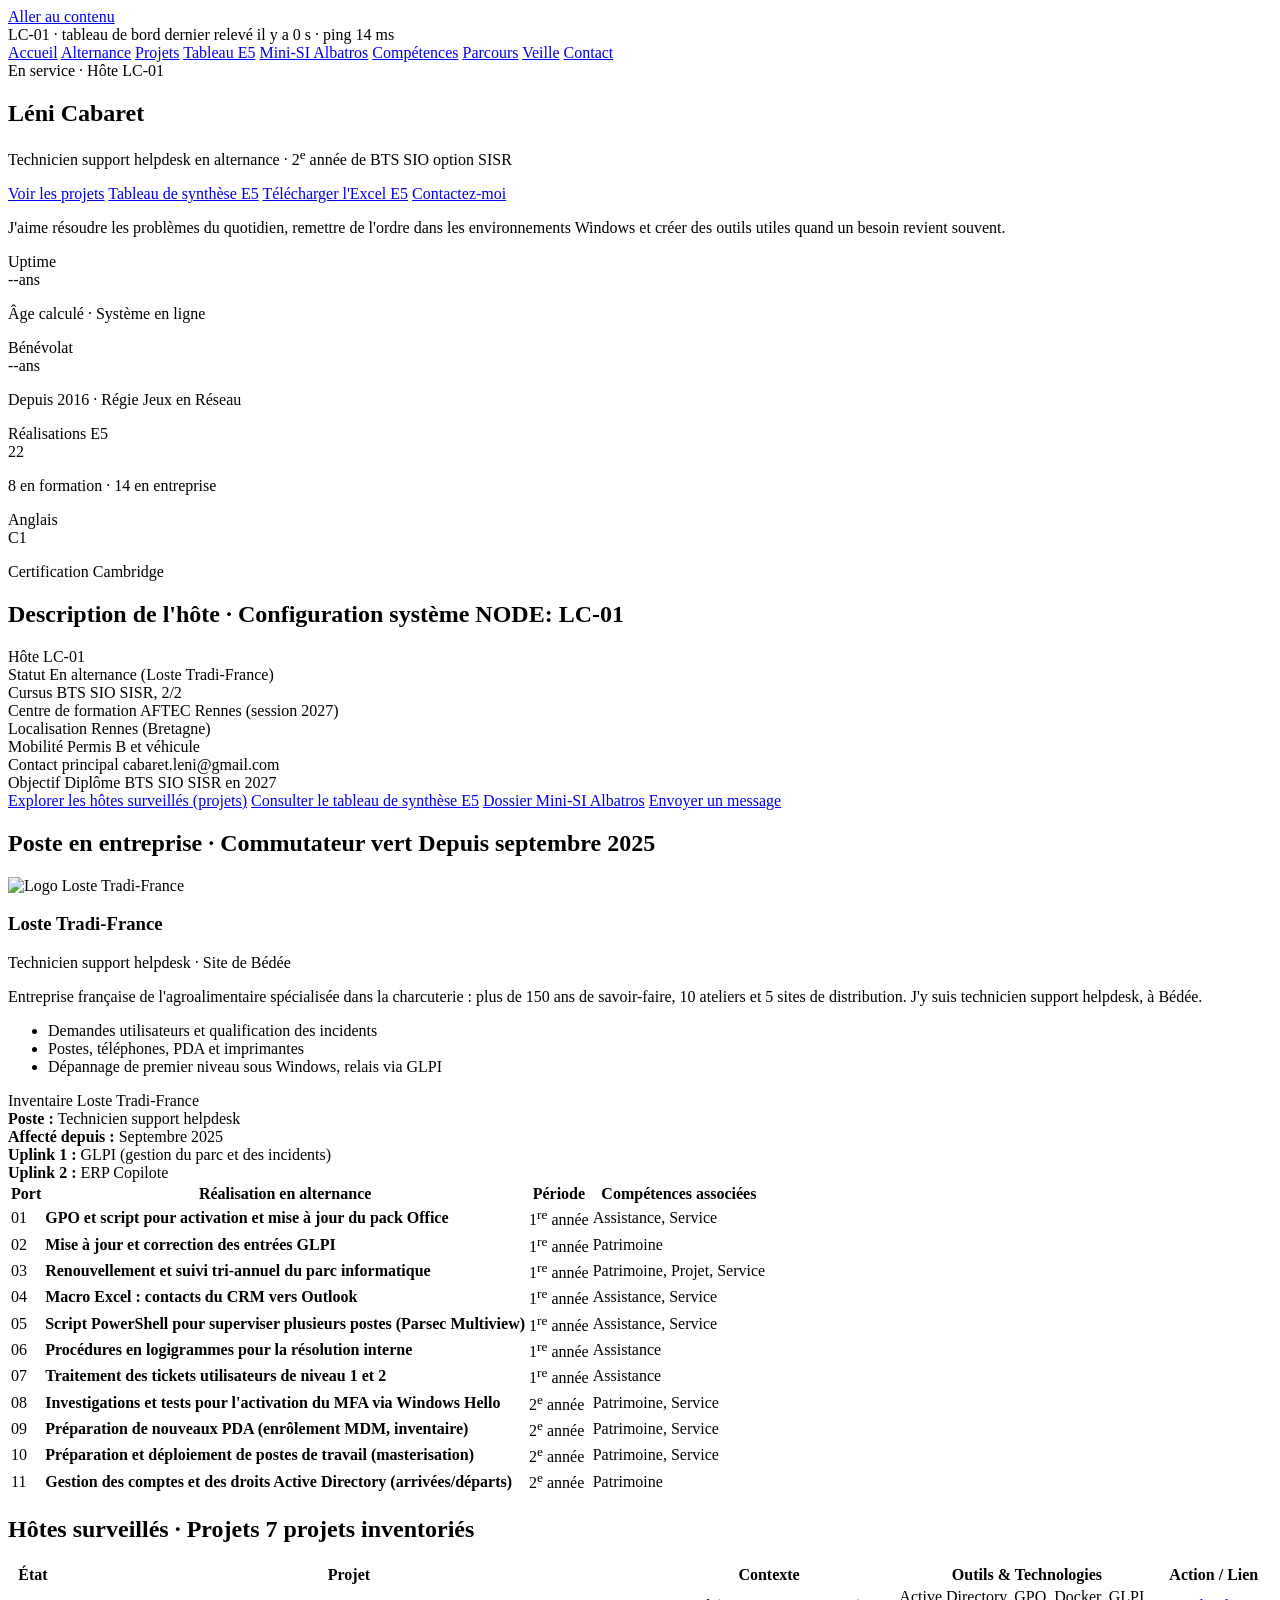
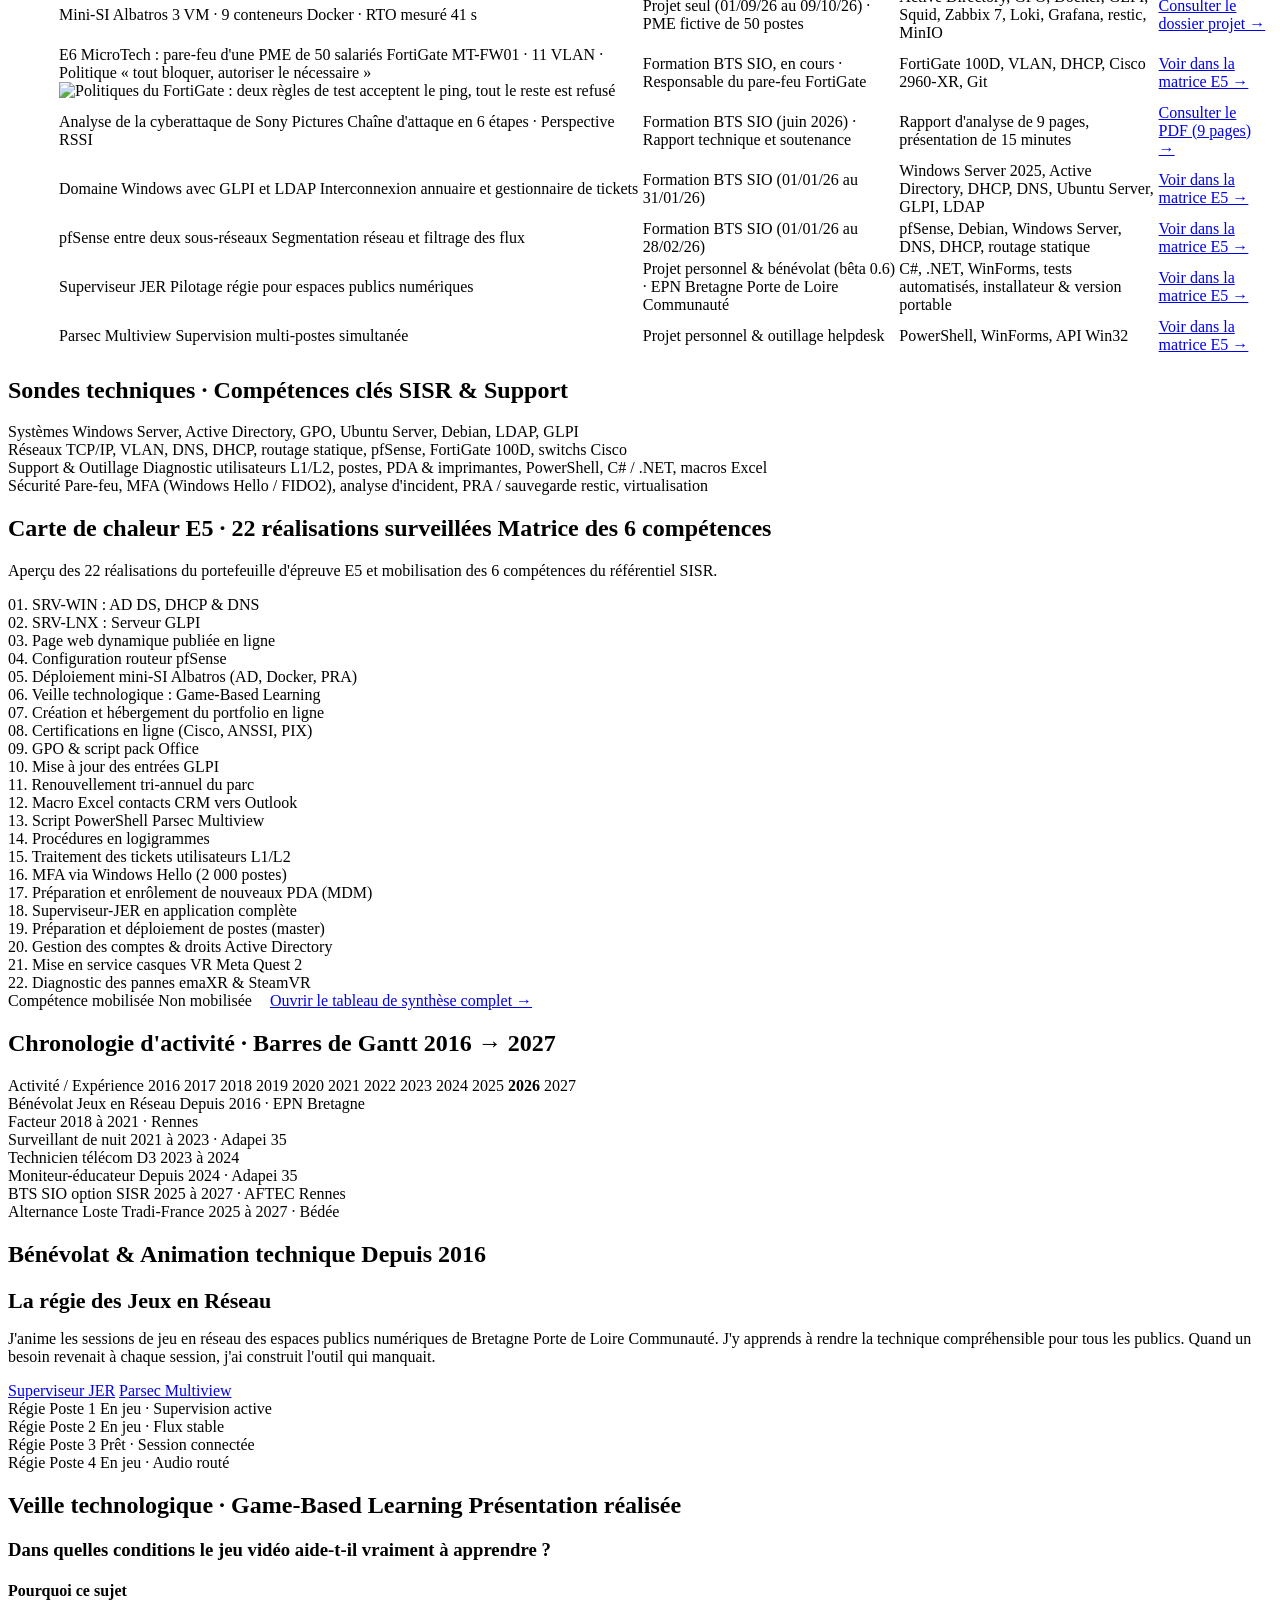
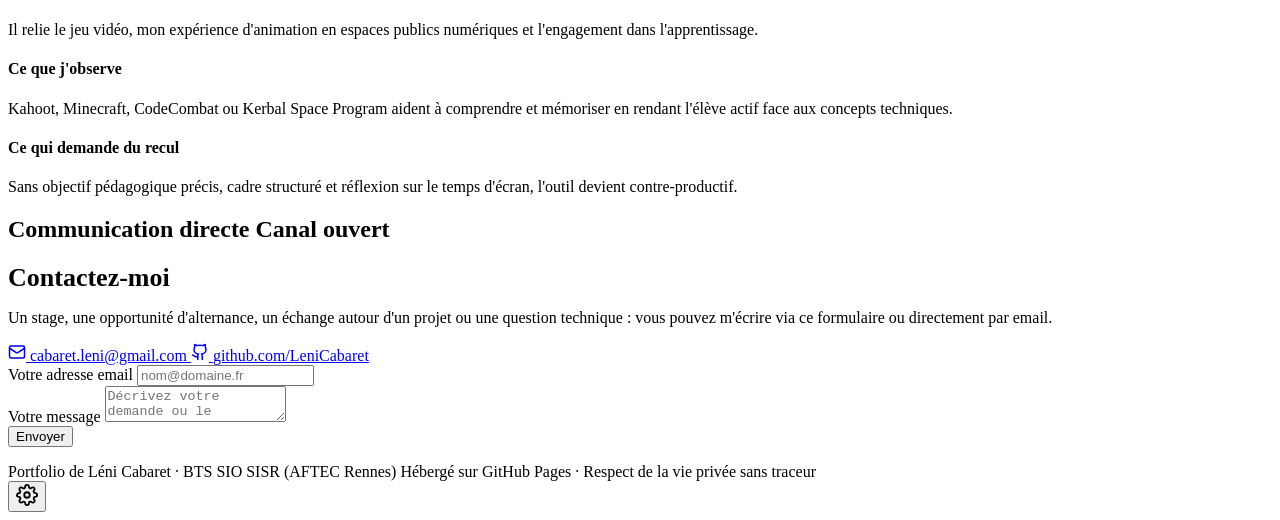
==== commit 15f6a4df: "Plus de vie : thème en bouton flottant, fonds animés visibles, console et schéma réseau - Sélecteur " ====
--- a/src/index.html
+++ b/src/index.html
@@ -6,8 +6,10 @@
   <title>Léni Cabaret · Tableau de bord SISR</title>
   <meta name="description" content="Portfolio de Léni Cabaret : technicien support helpdesk en alternance chez Loste Tradi-France, BTS SIO SISR à l'AFTEC Rennes (session 2027).">
   <link rel="icon" href="assets/img/favicon.svg" type="image/svg+xml">
+  <script>try{var t=localStorage.getItem('portfolio-theme');if(t)document.documentElement.dataset.theme=t}catch(e){}</script>
   <link rel="stylesheet" href="assets/css/themes.css">
   <link rel="stylesheet" href="assets/css/site.css">
+  <link rel="stylesheet" href="assets/css/fx.css">
 </head>
 <body>
   <a href="#contenu" class="skip-link">Aller au contenu</a>
@@ -20,11 +22,8 @@
         <span class="live-status">
           <span class="voyant voyant-green" aria-hidden="true"></span>
           <span>dernier relevé il y a <span data-live-seconds>0</span> s</span>
+          <span class="ping-indicator" aria-hidden="true">· ping <span data-live-ping>14</span> ms</span>
         </span>
-        <div class="theme-controls">
-          <div class="theme-picker" data-theme-picker aria-label="Choix du thème"></div>
-          <span data-theme-name></span>
-        </div>
       </div>
       <nav class="topbar-nav" aria-label="Navigation principale">
         <a href="#accueil" class="nav-btn active">Accueil</a>
@@ -939,7 +938,37 @@
     <span>Hébergé sur GitHub Pages · Respect de la vie privée sans traceur</span>
   </footer>
 
+  <!-- Bouton flottant Retour en haut -->
+  <button type="button" id="back-to-top" class="back-to-top" aria-label="Retour en haut" hidden>
+    <svg width="20" height="20" viewBox="0 0 24 24" fill="none" stroke="currentColor" stroke-width="2.5" stroke-linecap="round" stroke-linejoin="round" aria-hidden="true"><polyline points="18 15 12 9 6 15"/></svg>
+  </button>
+
+  <!-- Bouton flottant Paramètres d'affichage (Thème) -->
+  <button type="button" id="theme-toggle-btn" class="theme-fab" aria-label="Paramètres d'affichage" aria-expanded="false" aria-controls="theme-popover">
+    <svg width="22" height="22" viewBox="0 0 24 24" fill="none" stroke="currentColor" stroke-width="2" stroke-linecap="round" stroke-linejoin="round" aria-hidden="true"><circle cx="12" cy="12" r="3"/><path d="M19.4 15a1.65 1.65 0 0 0 .33 1.82l.06.06a2 2 0 0 1 0 2.83 2 2 0 0 1-2.83 0l-.06-.06a1.65 1.65 0 0 0-1.82-.33 1.65 1.65 0 0 0-1 1.51V21a2 2 0 0 1-2 2 2 2 0 0 1-2-2v-.09A1.65 1.65 0 0 0 9 19.4a1.65 1.65 0 0 0-1.82.33l-.06.06a2 2 0 0 1-2.83 0 2 2 0 0 1 0-2.83l.06-.06a1.65 1.65 0 0 0 .33-1.82 1.65 1.65 0 0 0-1.51-1H3a2 2 0 0 1-2-2 2 2 0 0 1 2-2h.09A1.65 1.65 0 0 0 4.6 9a1.65 1.65 0 0 0-.33-1.82l-.06-.06a2 2 0 0 1 0-2.83 2 2 0 0 1 2.83 0l.06.06a1.65 1.65 0 0 0 1.82.33H9a1.65 1.65 0 0 0 1-1.51V3a2 2 0 0 1 2-2 2 2 0 0 1 2 2v.09a1.65 1.65 0 0 0 1 1.51 1.65 1.65 0 0 0 1.82-.33l.06-.06a2 2 0 0 1 2.83 0 2 2 0 0 1 0 2.83l-.06.06a1.65 1.65 0 0 0-.33 1.82V9a1.65 1.65 0 0 0 1.51 1H21a2 2 0 0 1 2 2 2 2 0 0 1-2 2h-.09a1.65 1.65 0 0 0-1.51 1z"/></svg>
+  </button>
+
+  <!-- Panneau Popover des thèmes -->
+  <div id="theme-popover" class="theme-popover" role="dialog" aria-label="Paramètres d'affichage" aria-modal="false" hidden>
+    <div class="theme-popover-header">
+      <span class="theme-popover-title">Thème</span>
+      <span class="theme-popover-active-name" data-theme-name>Sombre</span>
+    </div>
+    <div class="theme-picker" data-theme-picker aria-label="Choix du thème"></div>
+    <div class="theme-popover-footer">
+      <label class="theme-toggle-label" for="theme-anim-toggle">
+        <span>Animations du fond</span>
+        <span class="theme-switch-wrap">
+          <input type="checkbox" id="theme-anim-toggle" class="theme-switch-input" checked>
+          <span class="theme-switch-slider" aria-hidden="true"></span>
+        </span>
+      </label>
+    </div>
+  </div>
+
   <script src="assets/js/themes.js" defer></script>
   <script src="assets/js/site.js" defer></script>
+  <script src="assets/js/fx.js" defer></script>
+  <script src="assets/js/fx-console.js" defer></script>
 </body>
 </html>
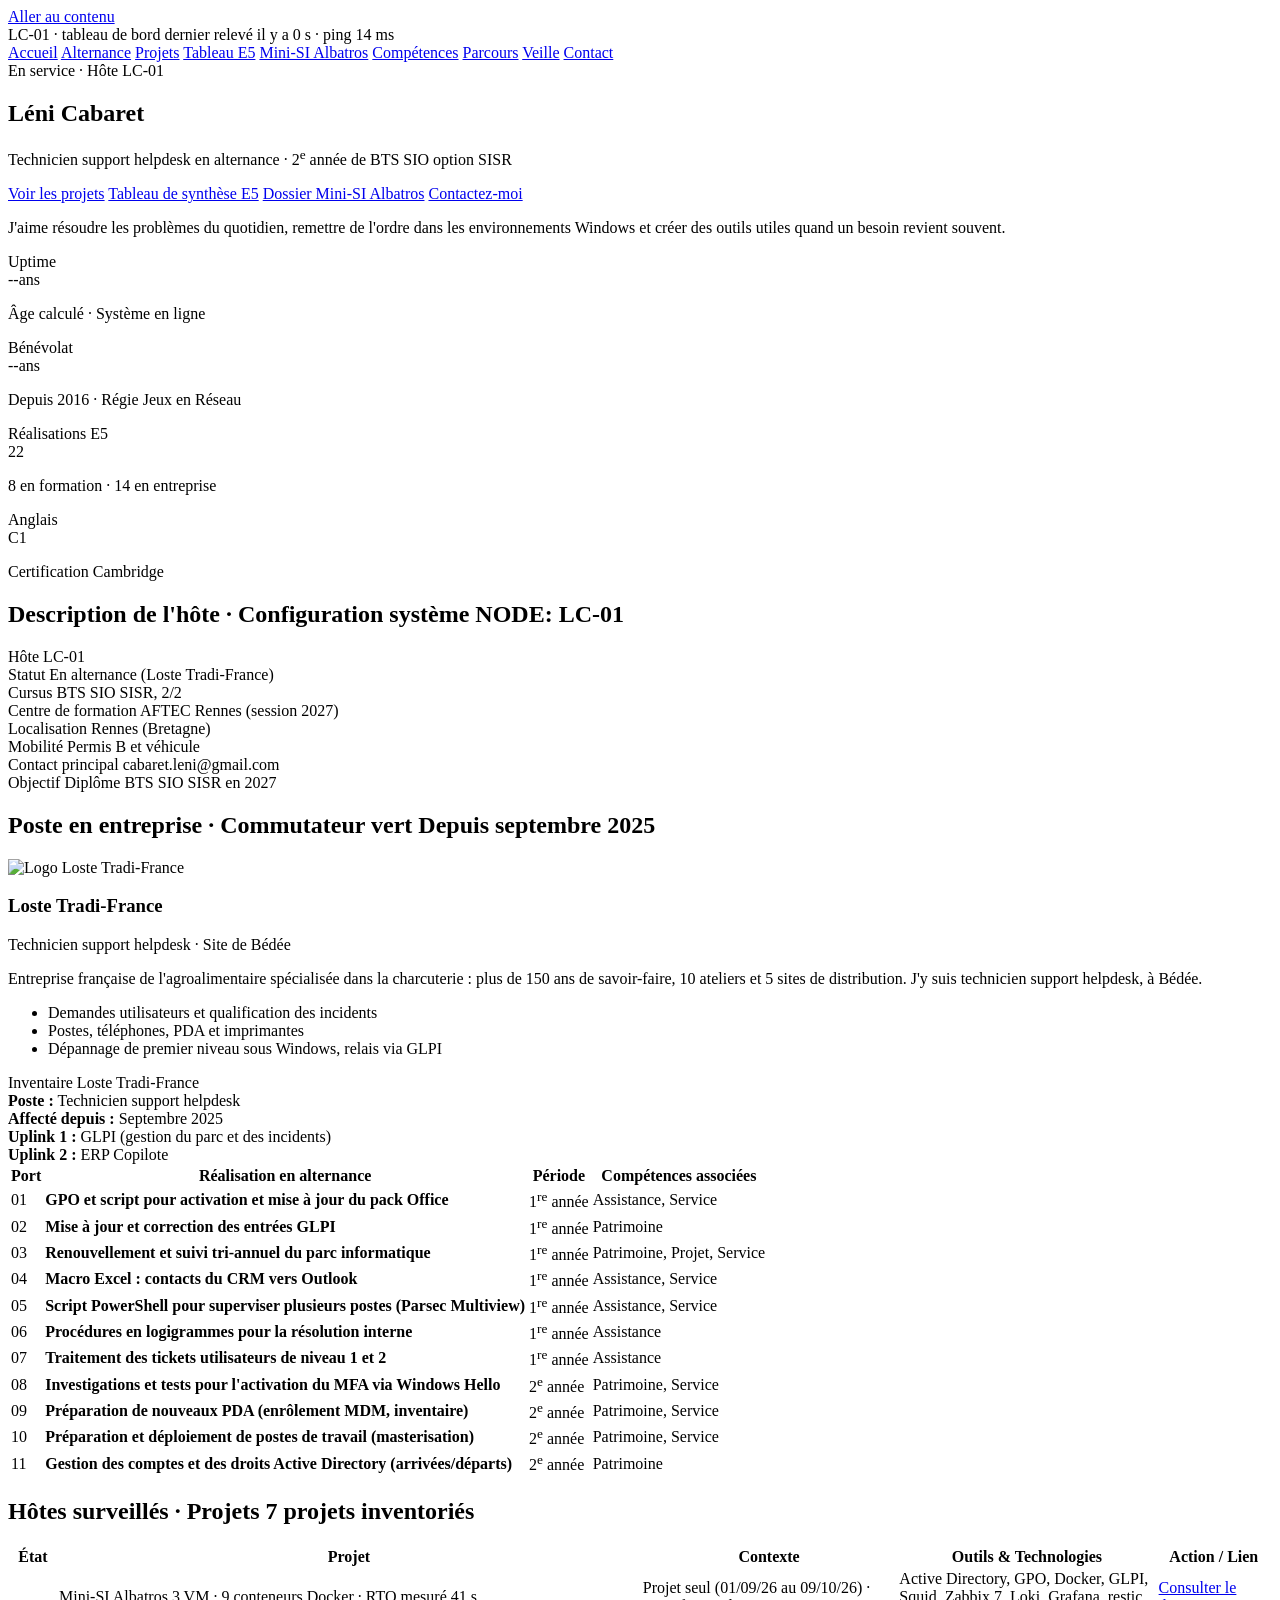
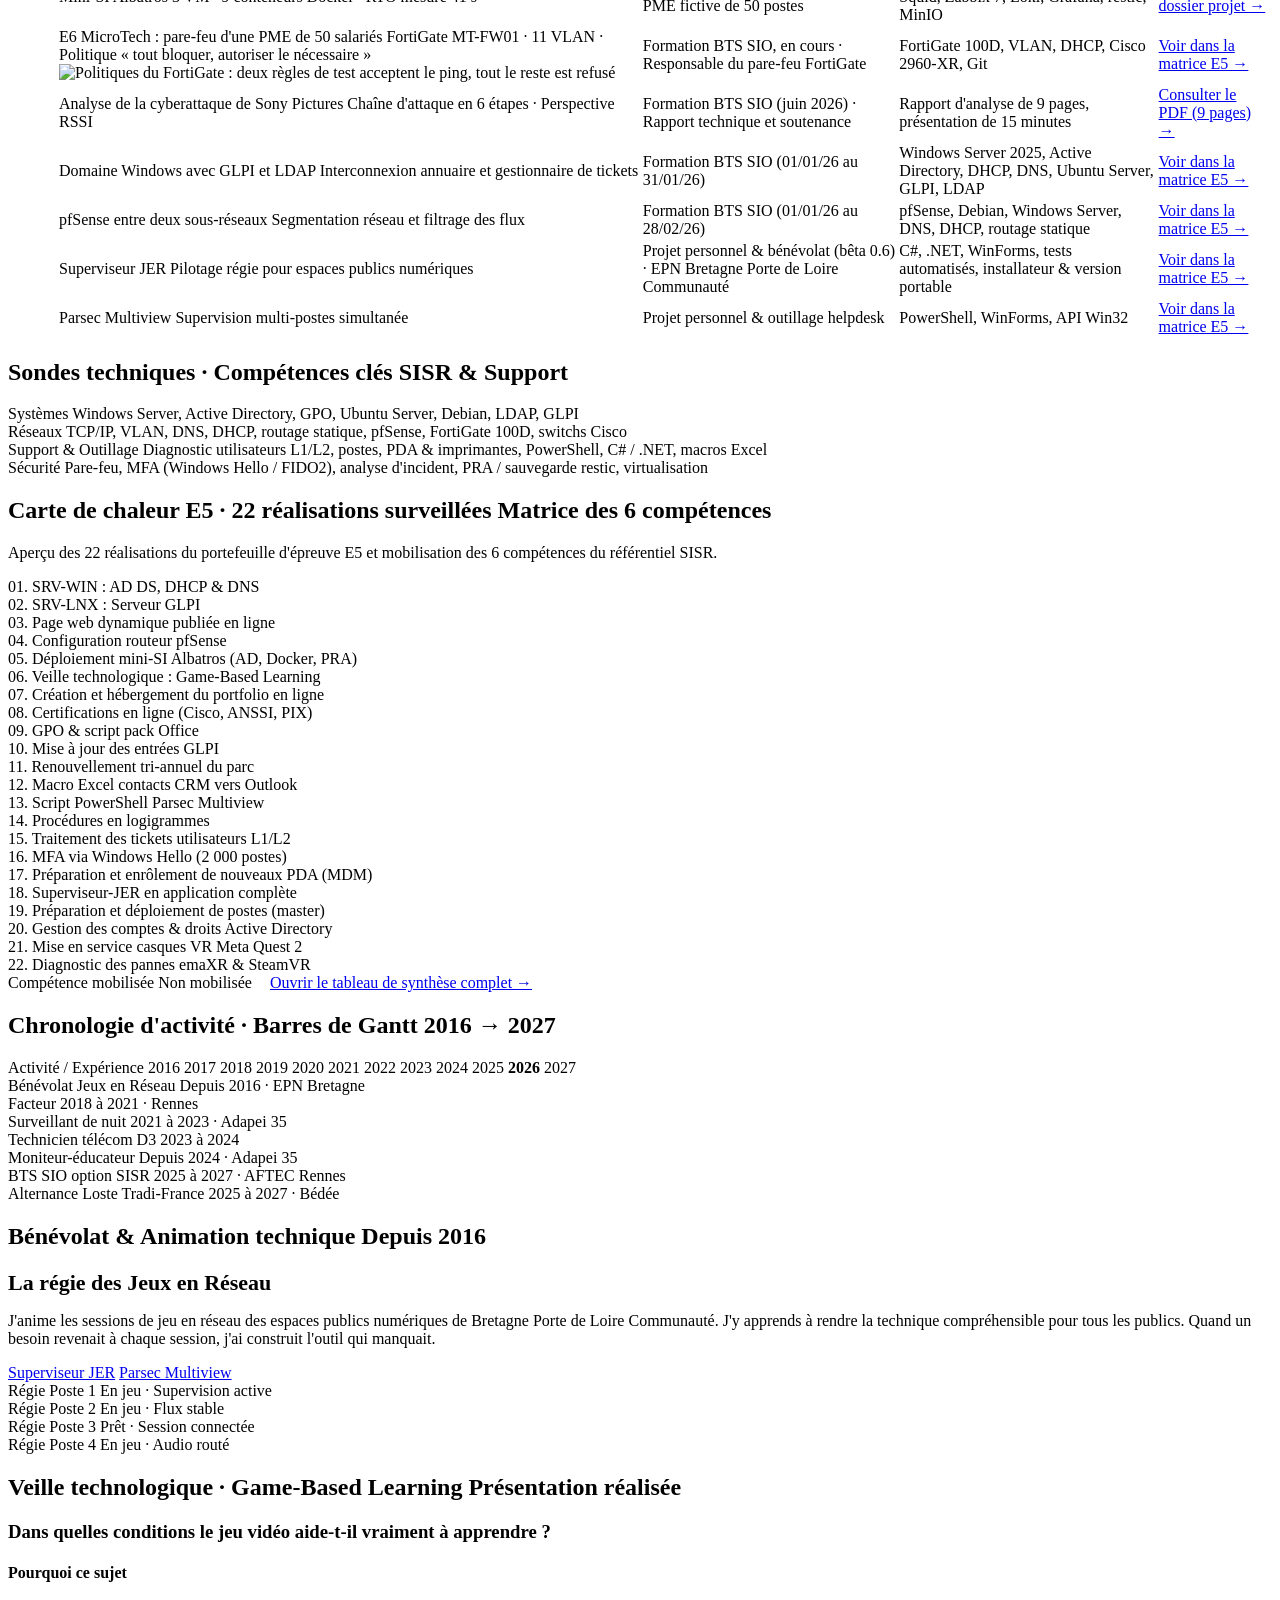
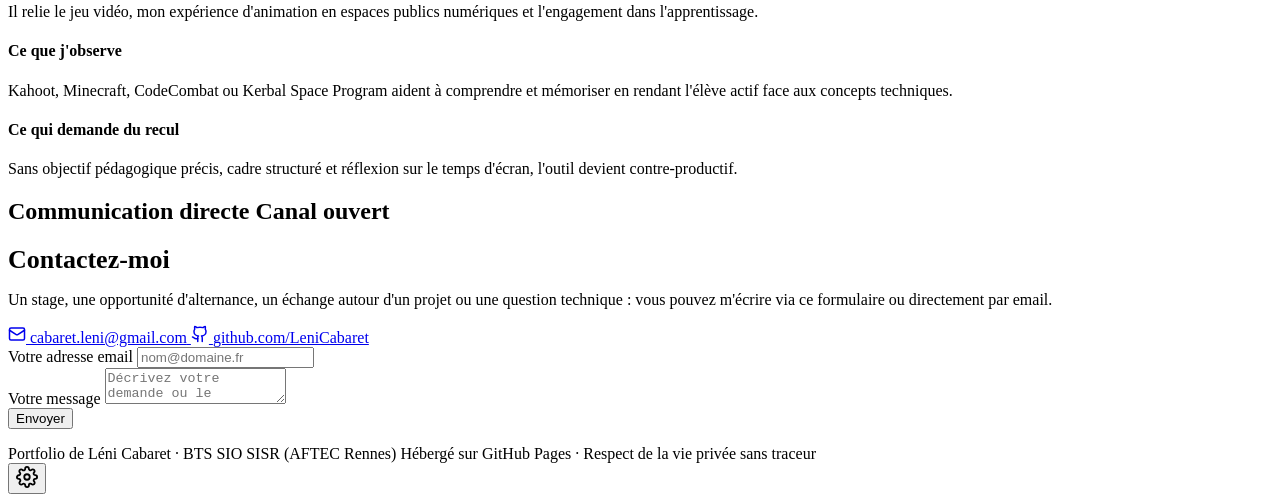
==== commit 1941a1ec: "Accueil : boutons en doublon retirés - Bandeau du haut : « Télécharger l'Excel E5 » remplacé par « D" ====
--- a/src/index.html
+++ b/src/index.html
@@ -54,7 +54,7 @@
         <div class="btn-group">
           <a href="#projets" class="btn btn-primary">Voir les projets</a>
           <a href="e5.html" class="btn btn-secondary">Tableau de synthèse E5</a>
-          <a href="assets/docs/tableau-synthese-e5-leni-cabaret.xlsx" download class="btn btn-secondary">Télécharger l'Excel E5</a>
+          <a href="mini-si-albatros.html" class="btn btn-secondary">Dossier Mini-SI Albatros</a>
           <a href="#contact" class="btn btn-secondary">Contactez-moi</a>
         </div>
       </div>
@@ -158,12 +158,6 @@
           <span class="spec-key">Objectif</span>
           <span class="spec-val">Diplôme BTS SIO SISR en 2027</span>
         </div>
-      </div>
-      <div class="btn-group">
-        <a href="#projets" class="btn btn-primary">Explorer les hôtes surveillés (projets)</a>
-        <a href="e5.html" class="btn btn-secondary">Consulter le tableau de synthèse E5</a>
-        <a href="mini-si-albatros.html" class="btn btn-secondary">Dossier Mini-SI Albatros</a>
-        <a href="#contact" class="btn btn-secondary">Envoyer un message</a>
       </div>
     </section>
 
